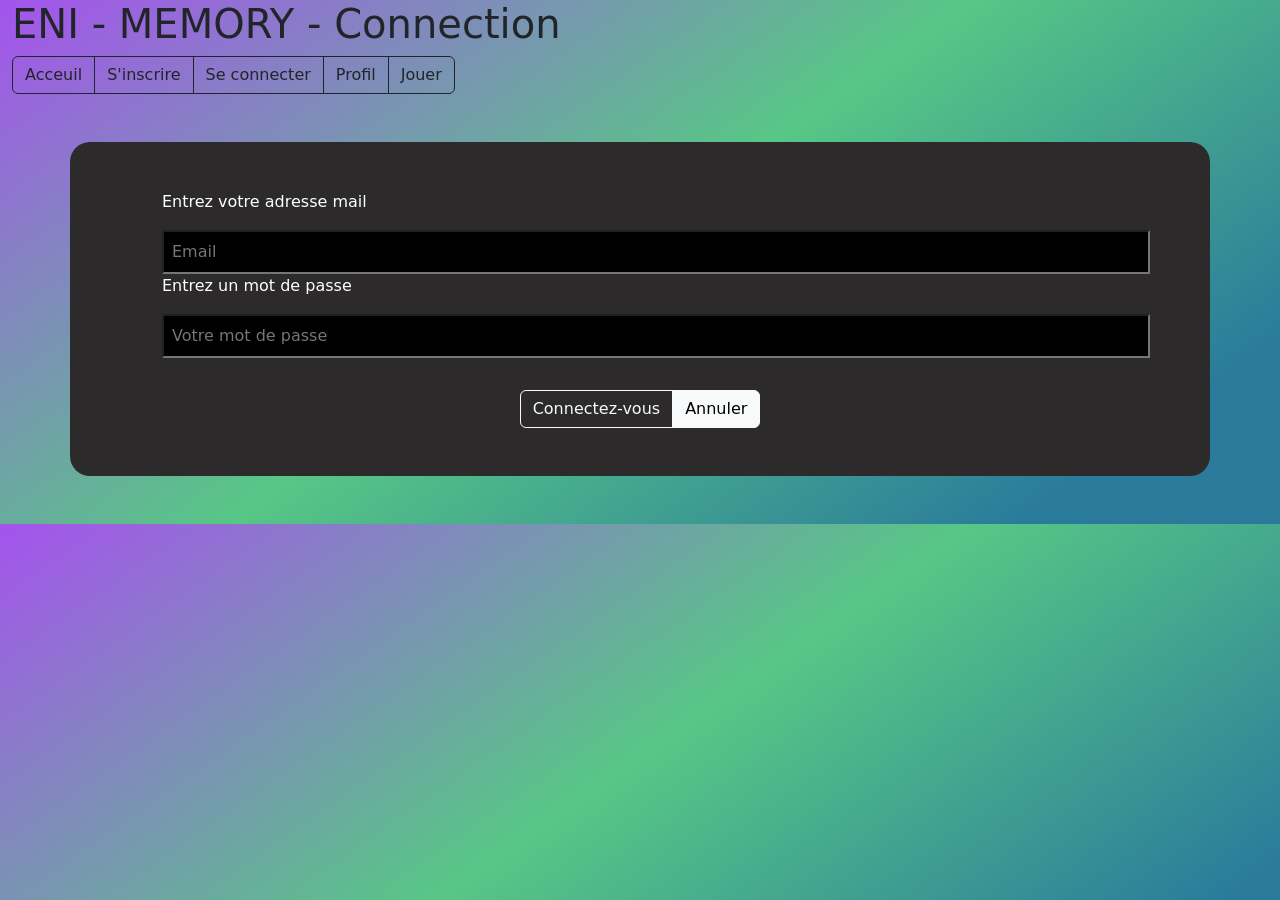
==== connection.html @ 6741270c "maj" ====
<!DOCTYPE html>
<html lang="en">

<head>
    <meta charset="UTF-8">
    <meta name="viewport" content="width=device-width, initial-scale=1.0">
    <title>Connectez-vous</title>
    <link rel="stylesheet" href="connection.css">
    <link href="https://cdn.jsdelivr.net/npm/bootstrap@5.3.8/dist/css/bootstrap.min.css" rel="stylesheet"
        integrity="sha384-sRIl4kxILFvY47J16cr9ZwB07vP4J8+LH7qKQnuqkuIAvNWLzeN8tE5YBujZqJLB" crossorigin="anonymous">
</head>

<body>

</body>
<div class="container-xxl">
    <h1>ENI - MEMORY - Connection</h1>

    <div class="btn-group" role="group" aria-label="Basic radio toggle button group">
        <input type="radio" class="btn-check btn-dark" name="btnradio" id="btnradio1" autocomplete="off" >
        <label class="btn btn-outline-dark" for="btnradio1">Acceuil</label>

        <input type="radio" class="btn-check" name="btnradio" id="btnradio2" autocomplete="off">
        <label class="btn btn-outline-dark" for="btnradio2">S'inscrire</label>

        <input type="radio" class="btn-check" name="btnradio" id="btnradio3" autocomplete="off" checked>
        <label class="btn btn-outline-dark" for="btnradio3">Se connecter</label>

        <input type="radio" class="btn-check" name="btnradio" id="btnradio4" autocomplete="off">
        <label class="btn btn-outline-dark" for="btnradio3">Profil</label>

        <input type="radio" class="btn-check" name="btnradio" id="btnradio5" autocomplete="off">
        <label class="btn btn-outline-dark" for="btnradio3">Jouer</label>
    </div>

    <div class="container-lg">
        <ul>
            <li class="input">
                <label for="email">Entrez votre adresse mail</label>
                <input class="entree" type="text" name="user_email" id="mail" placeholder="Email">
            </li>
            <li class="input">
                <label for="mdp">Entrez un mot de passe</label>
                <input class="entree" type="text" name="user_password" id="password" placeholder="Votre mot de passe">
            </li>
        </ul>

        <div class="boutons">
            <div class="btn-group" role="group" aria-label="Basic radio toggle button group">
                <input type="radio" class="btn-check" name="btnradio" id="btnradio1" autocomplete="off">
                <label class="btn btn-outline-light" for="btnradio1">Connectez-vous</label>

                <input type="radio" class="btn-check" name="btnradio" id="btnradio2" autocomplete="off" checked>
                <label class="btn btn-outline-light" for="btnradio2">Annuler</label>
            </div>
        </div>

    </div>
</div>

</html>
---- connection.css ----
body{
    background: #2A7B9B;
    background: linear-gradient(325deg, rgba(42, 123, 155, 1) 13%, rgba(87, 199, 133, 1) 52%, rgba(165, 83, 237, 1) 100%);
}
.container-lg{
    max-width: 500px;
    margin-block: 3rem;
    padding-block: 3rem;
    display: flex;
    flex-direction: column;
    gap: 1rem;
    background-color: rgb(44, 42, 42);
    color: white;
    border-radius: 20px;
    padding-inline: 5rem;
}

h1{
    color: white;
}
.formulaire{
    gap: 3rem;
    display: flex;
    flex-direction: column;
    color: white;
    padding: 2rem;
}
.input{
    display: flex;
    flex-direction: column;
    gap: 1rem;
    margin-inline: 3rem;
}
.entree{
    background-color: black;
    color: white;
    padding: 0.5rem;
}
.boutons{
    display: flex;
    justify-content: center;
}
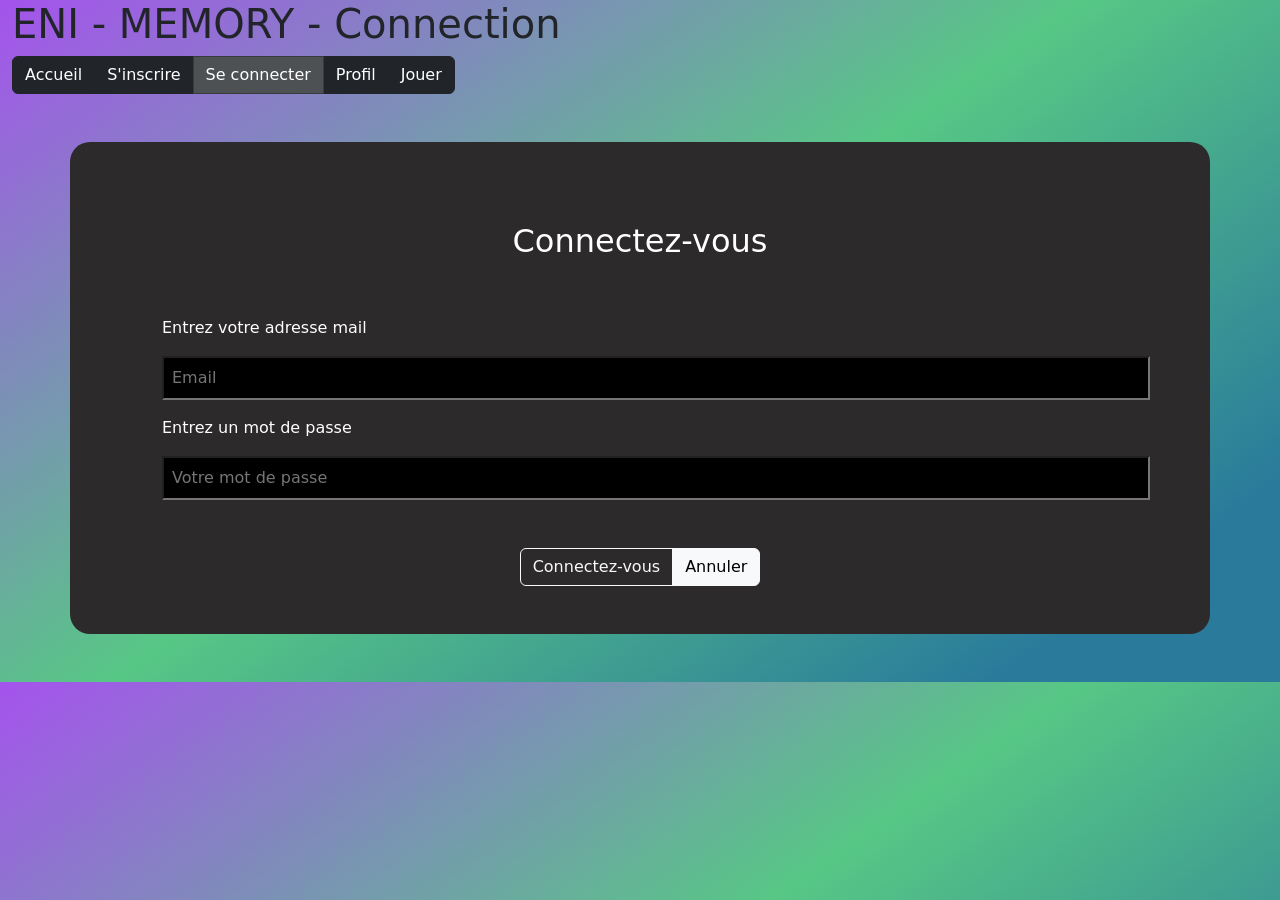
==== commit d59f333b: "maj css et html" ====
--- a/connection.html
+++ b/connection.html
@@ -16,24 +16,16 @@
 <div class="container-xxl">
     <h1>ENI - MEMORY - Connection</h1>
 
-    <div class="btn-group" role="group" aria-label="Basic radio toggle button group">
-        <input type="radio" class="btn-check btn-dark" name="btnradio" id="btnradio1" autocomplete="off" >
-        <label class="btn btn-outline-dark" for="btnradio1">Acceuil</label>
-
-        <input type="radio" class="btn-check" name="btnradio" id="btnradio2" autocomplete="off">
-        <label class="btn btn-outline-dark" for="btnradio2">S'inscrire</label>
-
-        <input type="radio" class="btn-check" name="btnradio" id="btnradio3" autocomplete="off" checked>
-        <label class="btn btn-outline-dark" for="btnradio3">Se connecter</label>
-
-        <input type="radio" class="btn-check" name="btnradio" id="btnradio4" autocomplete="off">
-        <label class="btn btn-outline-dark" for="btnradio3">Profil</label>
-
-        <input type="radio" class="btn-check" name="btnradio" id="btnradio5" autocomplete="off">
-        <label class="btn btn-outline-dark" for="btnradio3">Jouer</label>
+    <div class="btn-group">
+        <a href="./index.html" class="btn btn-dark d-flex align-items-center justify-content-center ">Accueil</a>
+        <a href="./formulaire.html" class="btn btn-dark d-flex align-items-center justify-content-center">S'inscrire</a>
+        <a href="#" class="btn btn-dark d-flex align-items-center justify-content-center active">Se connecter</a>
+        <a href="./profil.html" class="btn btn-dark d-flex align-items-center justify-content-center">Profil</a>
+        <a href="./memory.html" class="btn btn-dark d-flex align-items-center justify-content-center">Jouer</a>
     </div>
 
     <div class="container-lg">
+        <h2>Connectez-vous</h2>
         <ul>
             <li class="input">
                 <label for="email">Entrez votre adresse mail</label>
--- a/connection.css
+++ b/connection.css
@@ -2,8 +2,8 @@
     background: #2A7B9B;
     background: linear-gradient(325deg, rgba(42, 123, 155, 1) 13%, rgba(87, 199, 133, 1) 52%, rgba(165, 83, 237, 1) 100%);
 }
+
 .container-lg{
-    max-width: 500px;
     margin-block: 3rem;
     padding-block: 3rem;
     display: flex;
@@ -12,31 +12,32 @@
     background-color: rgb(44, 42, 42);
     color: white;
     border-radius: 20px;
-    padding-inline: 5rem;
 }
 
 h1{
     color: white;
 }
-.formulaire{
-    gap: 3rem;
-    display: flex;
-    flex-direction: column;
-    color: white;
-    padding: 2rem;
-}
+
 .input{
     display: flex;
     flex-direction: column;
     gap: 1rem;
     margin-inline: 3rem;
 }
+
 .entree{
     background-color: black;
     color: white;
     padding: 0.5rem;
+    margin-bottom: 1rem;
 }
 .boutons{
     display: flex;
     justify-content: center;
-}+}
+
+h2{
+    display: flex;
+    justify-content: center;
+    padding: 2rem;
+}
